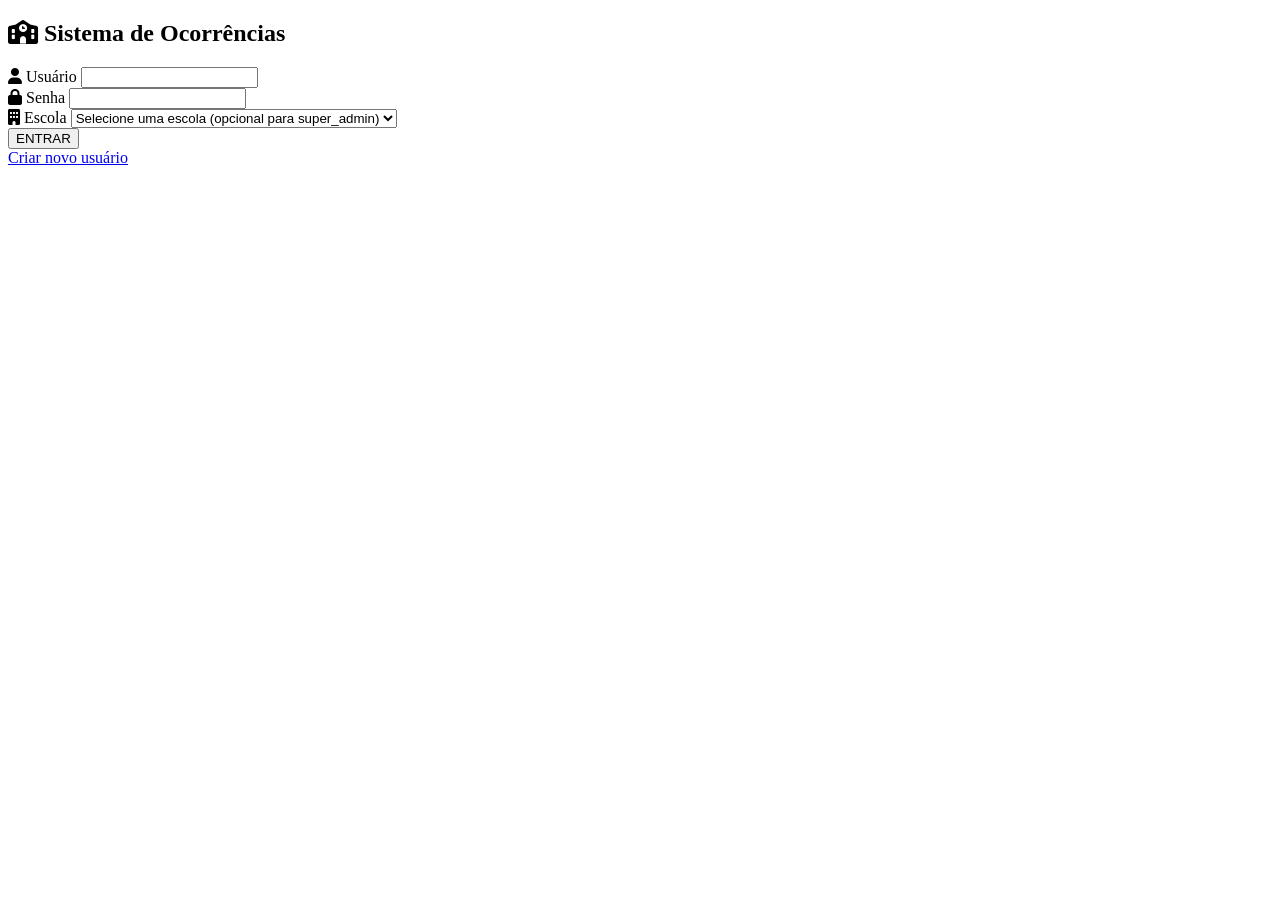
==== index.html @ 87d681b9 "Recriar index.html raiz com login do site para GitHub Pages" ====
<!DOCTYPE html>
<html lang="pt-br">
<head>
    <meta charset="UTF-8">
    <meta name="viewport" content="width=device-width, initial-scale=1.0">
    <title>Sistema de Ocorrências - Login</title>
    <link rel="stylesheet" href="frontend/css/styles.css">
    <link rel="stylesheet" href="https://cdnjs.cloudflare.com/ajax/libs/font-awesome/6.0.0/css/all.min.css">
</head>
<body>
    <div class="login-container">
        <div class="login-card">
            <h2><i class="fas fa-school"></i> Sistema de Ocorrências</h2>
            <form id="loginForm">
                <div class="input-group">
                    <label for="username"><i class="fas fa-user"></i> Usuário</label>
                    <input type="text" id="username" name="username" required>
                </div>
                <div class="input-group">
                    <label for="password"><i class="fas fa-lock"></i> Senha</label>
                    <input type="password" id="password" name="password" required>
                </div>
                <div class="input-group">
                    <label for="empresa"><i class="fas fa-building"></i> Escola</label>
                    <select id="empresa" name="empresa_id">
                        <option value="">Selecione uma escola (opcional para super_admin)</option>
                    </select>
                </div>
                <button type="submit" class="btn-login">ENTRAR</button>
            </form>
            <a href="frontend/pages/createUser.html" id="createUserLink" class="create-user-link">Criar novo usuário</a>
        </div>
    </div>
    <script src="frontend/js/login.js"></script>
</body>
</html>
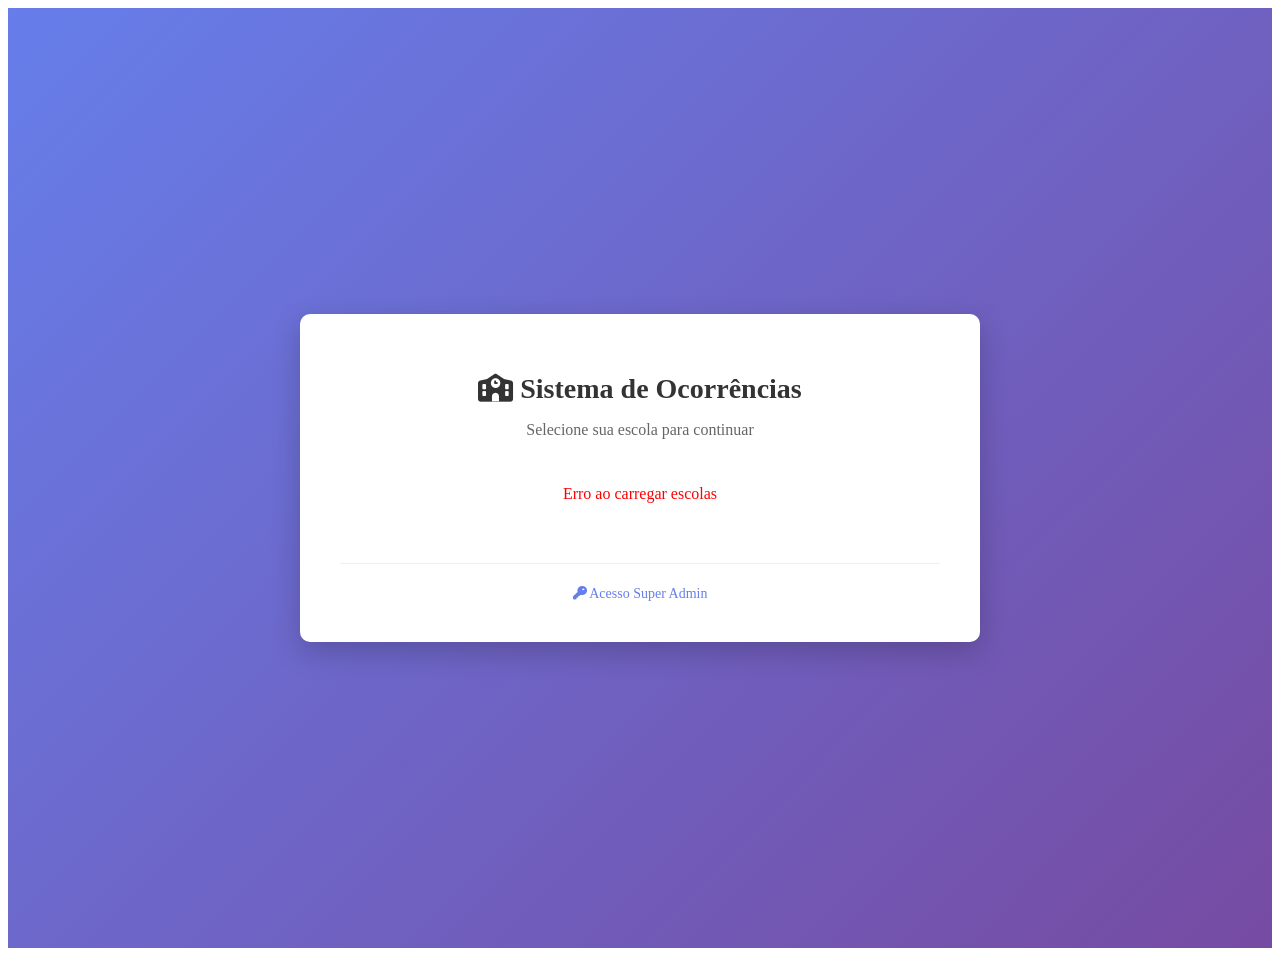
==== commit 28f88230: "Adicionar fluxo de seleção de escolas na página inicial" ====
--- a/index.html
+++ b/index.html
@@ -3,34 +3,144 @@
 <head>
     <meta charset="UTF-8">
     <meta name="viewport" content="width=device-width, initial-scale=1.0">
-    <title>Sistema de Ocorrências - Login</title>
+    <title>Sistema de Ocorrências - Seleção de Escola</title>
     <link rel="stylesheet" href="frontend/css/styles.css">
     <link rel="stylesheet" href="https://cdnjs.cloudflare.com/ajax/libs/font-awesome/6.0.0/css/all.min.css">
+    <style>
+        .school-selection-container {
+            min-height: 100vh;
+            display: flex;
+            justify-content: center;
+            align-items: center;
+            background: linear-gradient(135deg, #667eea 0%, #764ba2 100%);
+            padding: 20px;
+        }
+        .school-selection-card {
+            background: white;
+            border-radius: 10px;
+            box-shadow: 0 10px 30px rgba(0,0,0,0.2);
+            padding: 40px;
+            max-width: 600px;
+            width: 100%;
+            text-align: center;
+        }
+        .school-selection-card h1 {
+            color: #333;
+            margin-bottom: 10px;
+            font-size: 28px;
+        }
+        .school-selection-card p {
+            color: #666;
+            margin-bottom: 30px;
+            font-size: 16px;
+        }
+        .schools-grid {
+            display: grid;
+            grid-template-columns: repeat(auto-fit, minmax(150px, 1fr));
+            gap: 15px;
+            margin-bottom: 30px;
+        }
+        .school-btn {
+            padding: 20px;
+            border: 2px solid #667eea;
+            background: white;
+            color: #667eea;
+            border-radius: 8px;
+            cursor: pointer;
+            font-size: 14px;
+            font-weight: 600;
+            transition: all 0.3s;
+            display: flex;
+            flex-direction: column;
+            align-items: center;
+            gap: 10px;
+        }
+        .school-btn:hover {
+            background: #667eea;
+            color: white;
+            transform: translateY(-2px);
+        }
+        .school-btn i {
+            font-size: 24px;
+        }
+        .super-admin-link {
+            margin-top: 20px;
+            padding-top: 20px;
+            border-top: 1px solid #eee;
+        }
+        .super-admin-link a {
+            color: #667eea;
+            text-decoration: none;
+            font-size: 14px;
+        }
+        .super-admin-link a:hover {
+            text-decoration: underline;
+        }
+        .loading {
+            text-align: center;
+            color: #667eea;
+            font-size: 16px;
+        }
+    </style>
 </head>
 <body>
-    <div class="login-container">
-        <div class="login-card">
-            <h2><i class="fas fa-school"></i> Sistema de Ocorrências</h2>
-            <form id="loginForm">
-                <div class="input-group">
-                    <label for="username"><i class="fas fa-user"></i> Usuário</label>
-                    <input type="text" id="username" name="username" required>
-                </div>
-                <div class="input-group">
-                    <label for="password"><i class="fas fa-lock"></i> Senha</label>
-                    <input type="password" id="password" name="password" required>
-                </div>
-                <div class="input-group">
-                    <label for="empresa"><i class="fas fa-building"></i> Escola</label>
-                    <select id="empresa" name="empresa_id">
-                        <option value="">Selecione uma escola (opcional para super_admin)</option>
-                    </select>
-                </div>
-                <button type="submit" class="btn-login">ENTRAR</button>
-            </form>
-            <a href="frontend/pages/createUser.html" id="createUserLink" class="create-user-link">Criar novo usuário</a>
+    <div class="school-selection-container">
+        <div class="school-selection-card">
+            <h1><i class="fas fa-school"></i> Sistema de Ocorrências</h1>
+            <p>Selecione sua escola para continuar</p>
+            <div id="schoolsContainer" class="schools-grid">
+                <div class="loading"><i class="fas fa-spinner fa-spin"></i> Carregando escolas...</div>
+            </div>
+            <div class="super-admin-link">
+                <a href="#" id="superAdminLink"><i class="fas fa-key"></i> Acesso Super Admin</a>
+            </div>
         </div>
     </div>
-    <script src="frontend/js/login.js"></script>
+    <script>
+        const API_URL = window.location.hostname === 'localhost' || window.location.hostname === '127.0.0.1' 
+            ? 'http://localhost:3000' 
+            : `https://${window.location.hostname}`;
+
+        // Carregar escolas ao iniciar a página
+        async function loadSchools() {
+            try {
+                const response = await fetch(`${API_URL}/empresas`);
+                const schools = await response.json();
+                
+                const container = document.getElementById('schoolsContainer');
+                container.innerHTML = '';
+                
+                if (schools.length === 0) {
+                    container.innerHTML = '<p style="color: #666;">Nenhuma escola disponível</p>';
+                    return;
+                }
+                
+                schools.forEach(school => {
+                    const btn = document.createElement('button');
+                    btn.type = 'button';
+                    btn.className = 'school-btn';
+                    btn.innerHTML = `<i class="fas fa-graduation-cap"></i> ${school.nome}`;
+                    btn.onclick = () => selectSchool(school.id, school.nome);
+                    container.appendChild(btn);
+                });
+            } catch (error) {
+                console.error('Erro ao carregar escolas:', error);
+                document.getElementById('schoolsContainer').innerHTML = '<p style="color: red;">Erro ao carregar escolas</p>';
+            }
+        }
+
+        function selectSchool(schoolId, schoolName) {
+            window.location.href = `login.html?school=${schoolId}&schoolName=${encodeURIComponent(schoolName)}`;
+        }
+
+        // Link para super_admin (sem seleção de escola)
+        document.getElementById('superAdminLink').addEventListener('click', (e) => {
+            e.preventDefault();
+            window.location.href = 'login.html';
+        });
+
+        // Carregar escolas quando a página carrega
+        document.addEventListener('DOMContentLoaded', loadSchools);
+    </script>
 </body>
 </html>
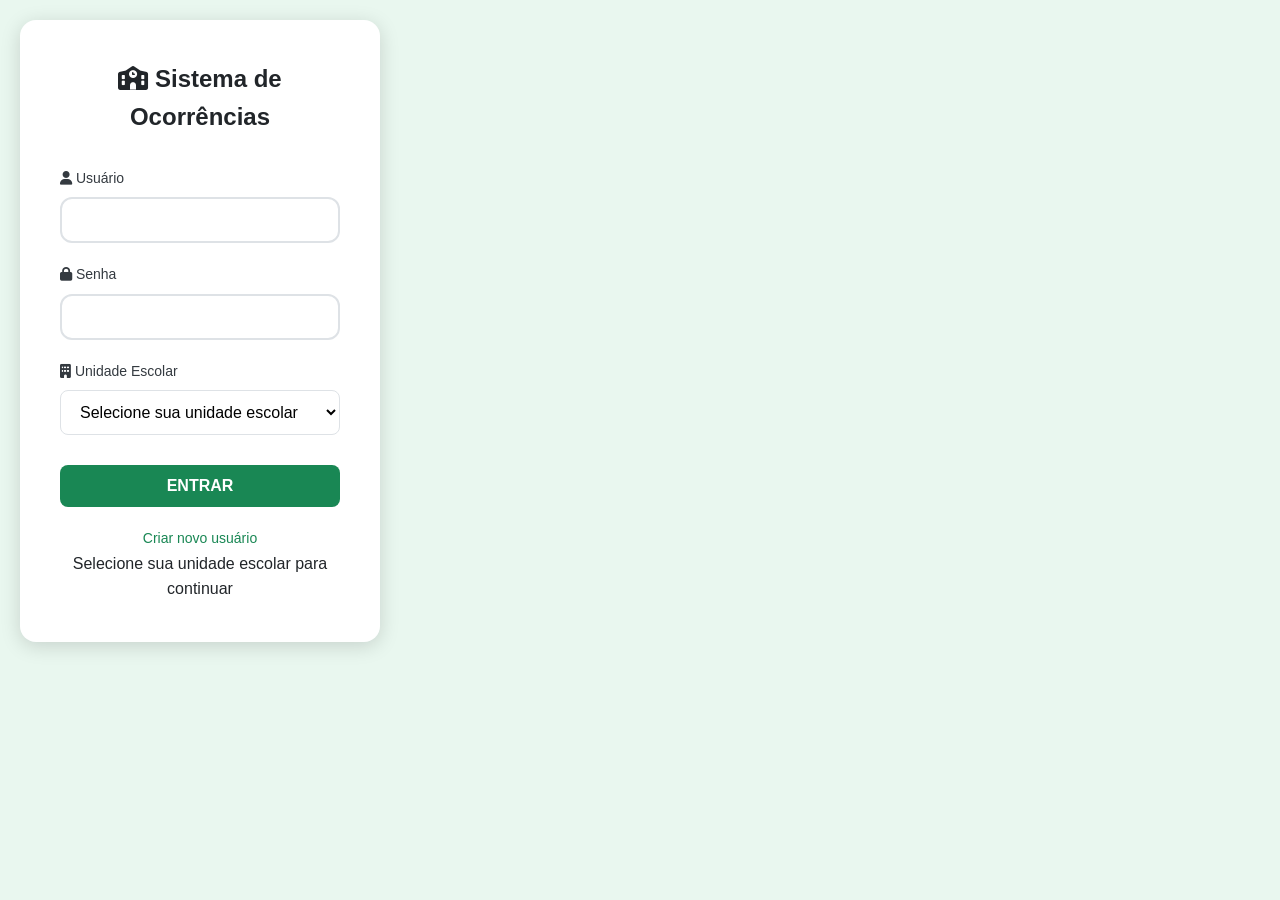
==== commit 8e4494c1: "Corrigir formulário de criação de ocorrências - adicionar atributo name aos inputs" ====
--- a/index.html
+++ b/index.html
@@ -3,144 +3,165 @@
 <head>
     <meta charset="UTF-8">
     <meta name="viewport" content="width=device-width, initial-scale=1.0">
-    <title>Sistema de Ocorrências - Seleção de Escola</title>
+    <title>Sistema de Ocorrências - Login</title>
     <link rel="stylesheet" href="frontend/css/styles.css">
     <link rel="stylesheet" href="https://cdnjs.cloudflare.com/ajax/libs/font-awesome/6.0.0/css/all.min.css">
-    <style>
-        .school-selection-container {
-            min-height: 100vh;
-            display: flex;
-            justify-content: center;
-            align-items: center;
-            background: linear-gradient(135deg, #667eea 0%, #764ba2 100%);
-            padding: 20px;
-        }
-        .school-selection-card {
-            background: white;
-            border-radius: 10px;
-            box-shadow: 0 10px 30px rgba(0,0,0,0.2);
-            padding: 40px;
-            max-width: 600px;
-            width: 100%;
-            text-align: center;
-        }
-        .school-selection-card h1 {
-            color: #333;
-            margin-bottom: 10px;
-            font-size: 28px;
-        }
-        .school-selection-card p {
-            color: #666;
-            margin-bottom: 30px;
-            font-size: 16px;
-        }
-        .schools-grid {
-            display: grid;
-            grid-template-columns: repeat(auto-fit, minmax(150px, 1fr));
-            gap: 15px;
-            margin-bottom: 30px;
-        }
-        .school-btn {
-            padding: 20px;
-            border: 2px solid #667eea;
-            background: white;
-            color: #667eea;
-            border-radius: 8px;
-            cursor: pointer;
-            font-size: 14px;
-            font-weight: 600;
-            transition: all 0.3s;
-            display: flex;
-            flex-direction: column;
-            align-items: center;
-            gap: 10px;
-        }
-        .school-btn:hover {
-            background: #667eea;
-            color: white;
-            transform: translateY(-2px);
-        }
-        .school-btn i {
-            font-size: 24px;
-        }
-        .super-admin-link {
-            margin-top: 20px;
-            padding-top: 20px;
-            border-top: 1px solid #eee;
-        }
-        .super-admin-link a {
-            color: #667eea;
-            text-decoration: none;
-            font-size: 14px;
-        }
-        .super-admin-link a:hover {
-            text-decoration: underline;
-        }
-        .loading {
-            text-align: center;
-            color: #667eea;
-            font-size: 16px;
-        }
-    </style>
 </head>
 <body>
-    <div class="school-selection-container">
-        <div class="school-selection-card">
-            <h1><i class="fas fa-school"></i> Sistema de Ocorrências</h1>
-            <p>Selecione sua escola para continuar</p>
-            <div id="schoolsContainer" class="schools-grid">
-                <div class="loading"><i class="fas fa-spinner fa-spin"></i> Carregando escolas...</div>
-            </div>
-            <div class="super-admin-link">
-                <a href="#" id="superAdminLink"><i class="fas fa-key"></i> Acesso Super Admin</a>
-            </div>
+    <div class="login-container">
+        <div class="login-card">
+            <h2><i class="fas fa-school"></i> Sistema de Ocorrências</h2>
+            <form id="loginForm">
+                <div class="input-group">
+                    <label for="username"><i class="fas fa-user"></i> Usuário</label>
+                    <input type="text" id="username" name="username" required>
+                </div>
+                <div class="input-group">
+                    <label for="password"><i class="fas fa-lock"></i> Senha</label>
+                    <input type="password" id="password" name="password" required>
+                </div>
+                <div class="input-group">
+                    <label for="empresa"><i class="fas fa-building"></i> Unidade Escolar</label>
+                    <select id="empresa" name="empresa_id" required>
+                        <option value="">Selecione sua unidade escolar</option>
+                        <!-- Opções serão carregadas via JavaScript -->
+                    </select>
+                </div>
+                <button type="submit" class="btn-login">ENTRAR</button>
+            </form>
+            <a href="frontend/pages/createUser.html" id="createUserLink" class="create-user-link">Criar novo usuário</a>
+            <div class="school-info" id="schoolInfo"></div>
         </div>
     </div>
+    
     <script>
         const API_URL = window.location.hostname === 'localhost' || window.location.hostname === '127.0.0.1' 
             ? 'http://localhost:3000' 
             : `https://${window.location.hostname}`;
 
-        // Carregar escolas ao iniciar a página
+        // Extrair parâmetros da URL (mantido para compatibilidade futura)
+        const urlParams = new URLSearchParams(window.location.search);
+        const selectedSchoolId = urlParams.get('school');
+        const selectedSchoolName = decodeURIComponent(urlParams.get('schoolName') || '');
+
+        // Carregar lista de escolas
         async function loadSchools() {
             try {
+                console.log('Carregando escolas...');
                 const response = await fetch(`${API_URL}/empresas`);
+
+                if (!response.ok) {
+                    throw new Error(`Erro HTTP: ${response.status}`);
+                }
+
                 const schools = await response.json();
-                
-                const container = document.getElementById('schoolsContainer');
-                container.innerHTML = '';
-                
-                if (schools.length === 0) {
-                    container.innerHTML = '<p style="color: #666;">Nenhuma escola disponível</p>';
-                    return;
+                console.log('Escolas carregadas:', schools);
+
+                const select = document.getElementById('empresa');
+
+                // Limpar opções existentes exceto a primeira
+                while (select.options.length > 1) {
+                    select.remove(1);
                 }
-                
+
+                // Adicionar opção padrão se não houver nenhuma
+                if (select.options.length === 0) {
+                    const defaultOption = document.createElement('option');
+                    defaultOption.value = '';
+                    defaultOption.textContent = 'Selecione sua unidade escolar';
+                    select.appendChild(defaultOption);
+                }
+
+                // Adicionar escolas
                 schools.forEach(school => {
-                    const btn = document.createElement('button');
-                    btn.type = 'button';
-                    btn.className = 'school-btn';
-                    btn.innerHTML = `<i class="fas fa-graduation-cap"></i> ${school.nome}`;
-                    btn.onclick = () => selectSchool(school.id, school.nome);
-                    container.appendChild(btn);
+                    const option = document.createElement('option');
+                    option.value = school.id;
+                    option.textContent = school.nome;
+                    select.appendChild(option);
                 });
+
+                console.log(`${schools.length} escolas carregadas com sucesso`);
+
             } catch (error) {
                 console.error('Erro ao carregar escolas:', error);
-                document.getElementById('schoolsContainer').innerHTML = '<p style="color: red;">Erro ao carregar escolas</p>';
+                alert('Erro ao carregar lista de escolas. Tente recarregar a página.');
             }
         }
 
-        function selectSchool(schoolId, schoolName) {
-            window.location.href = `login.html?school=${schoolId}&schoolName=${encodeURIComponent(schoolName)}`;
-        }
+        // Inicializar página
+        document.addEventListener('DOMContentLoaded', async () => {
+            console.log('Página carregada, inicializando...');
+            await loadSchools();
 
-        // Link para super_admin (sem seleção de escola)
-        document.getElementById('superAdminLink').addEventListener('click', (e) => {
-            e.preventDefault();
-            window.location.href = 'login.html';
+            // Sempre mostrar o selector de escolas
+            document.getElementById('schoolInfo').textContent = 'Selecione sua unidade escolar para continuar';
         });
 
-        // Carregar escolas quando a página carrega
-        document.addEventListener('DOMContentLoaded', loadSchools);
+        // Manipular submissão do formulário de login
+        document.getElementById('loginForm').addEventListener('submit', async (e) => {
+            e.preventDefault();
+
+            const username = document.getElementById('username').value.trim();
+            const password = document.getElementById('password').value;
+            const empresaIdValue = document.getElementById('empresa').value;
+
+            // Validações
+            if (!username) {
+                alert('Por favor, digite o nome de usuário');
+                return;
+            }
+
+            if (!password) {
+                alert('Por favor, digite a senha');
+                return;
+            }
+
+            if (!empresaIdValue) {
+                alert('Por favor, selecione uma unidade escolar');
+                return;
+            }
+
+            try {
+                const payload = {
+                    username,
+                    password,
+                    empresa_id: parseInt(empresaIdValue)
+                };
+
+                console.log('Enviando payload:', payload);
+
+                const response = await fetch(`${API_URL}/login`, {
+                    method: 'POST',
+                    headers: {
+                        'Content-Type': 'application/json'
+                    },
+                    body: JSON.stringify(payload)
+                });
+
+                const data = await response.json();
+                console.log('Resposta do servidor:', response.status, data);
+
+                if (response.ok && data.token) {
+                    // Salvar token e redirecionar pelo nível de acesso
+                    localStorage.setItem('token', data.token);
+                    localStorage.setItem('role', data.role);
+                    localStorage.setItem('username', username);
+                    localStorage.setItem('empresa_id', empresaIdValue);
+                    if (data.role === 'super_admin') {
+                        window.location.href = 'frontend/pages/superadmin.html';
+                    } else if (data.role === 'admin') {
+                        window.location.href = 'frontend/pages/admin.html';
+                    } else {
+                        window.location.href = 'frontend/pages/dashboard.html';
+                    }
+                } else {
+                    alert(data.message || data.error || 'Erro ao fazer login');
+                }
+            } catch (error) {
+                console.error('Erro na requisição:', error);
+                alert('Erro na conexão com o servidor');
+            }
+        });
     </script>
 </body>
-</html>+</html>
--- a/frontend/css/styles.css
+++ b/frontend/css/styles.css
@@ -0,0 +1,936 @@
+/* Reset and base styles */
+* {
+    margin: 0;
+    padding: 0;
+    box-sizing: border-box;
+}
+
+:root {
+    --primary-green: #198754;
+    --primary-green-dark: #157347;
+    --primary-green-light: #e9f7ef;
+    --secondary-green: #0f5132;
+    --accent-orange: #fd7e14;
+    --accent-red: #dc3545;
+    --accent-blue: #0d6efd;
+    --gray-50: #f8f9fa;
+    --gray-100: #e9ecef;
+    --gray-200: #dee2e6;
+    --gray-300: #ced4da;
+    --gray-400: #adb5bd;
+    --gray-500: #6c757d;
+    --gray-600: #495057;
+    --gray-700: #343a40;
+    --gray-800: #212529;
+    --gray-900: #000000;
+    --white: #ffffff;
+    --shadow: 0 2px 10px rgba(0, 0, 0, 0.1);
+    --shadow-lg: 0 4px 20px rgba(0, 0, 0, 0.15);
+    --border-radius: 12px;
+    --border-radius-lg: 16px;
+    --transition: all 0.3s ease;
+}
+
+body {
+    font-family: 'Inter', -apple-system, BlinkMacSystemFont, 'Segoe UI', Roboto, sans-serif;
+    background: var(--primary-green-light);
+    color: var(--gray-800);
+    line-height: 1.6;
+}
+
+/* Layout */
+.app-layout {
+    display: flex;
+    min-height: 100vh;
+}
+
+.main-content {
+    flex: 1;
+    margin-left: 280px;
+    transition: margin-left 0.3s ease;
+}
+
+.content-wrapper {
+    padding: 24px;
+    max-width: 1200px;
+    margin: 0 auto;
+}
+
+/* Sidebar */
+.sidebar {
+    position: fixed;
+    left: 0;
+    top: 0;
+    width: 280px;
+    height: 100vh;
+    background: linear-gradient(180deg, var(--secondary-green) 0%, var(--primary-green) 100%);
+    color: var(--white);
+    box-shadow: var(--shadow-lg);
+    z-index: 1000;
+    overflow-y: auto;
+}
+
+.sidebar-header {
+    padding: 24px;
+    border-bottom: 1px solid rgba(255, 255, 255, 0.1);
+}
+
+.logo {
+    display: flex;
+    align-items: center;
+    gap: 12px;
+    margin-bottom: 24px;
+}
+
+.logo i {
+    font-size: 24px;
+    color: var(--white);
+}
+
+.logo span {
+    font-size: 18px;
+    font-weight: 600;
+}
+
+.user-info {
+    display: flex;
+    align-items: center;
+    gap: 12px;
+}
+
+.user-avatar {
+    width: 40px;
+    height: 40px;
+    background: rgba(255, 255, 255, 0.2);
+    border-radius: 50%;
+    display: flex;
+    align-items: center;
+    justify-content: center;
+}
+
+.user-details {
+    flex: 1;
+}
+
+.user-name {
+    font-weight: 600;
+    font-size: 14px;
+}
+
+.user-role {
+    font-size: 12px;
+    opacity: 0.8;
+}
+
+.sidebar-nav {
+    padding: 16px 0;
+}
+
+.nav-item {
+    display: flex;
+    align-items: center;
+    gap: 12px;
+    padding: 12px 24px;
+    color: rgba(255, 255, 255, 0.8);
+    text-decoration: none;
+    transition: var(--transition);
+    border-radius: 0 24px 24px 0;
+    margin: 4px 8px 4px 0;
+}
+
+.nav-item:hover,
+.nav-item.active {
+    background: rgba(255, 255, 255, 0.1);
+    color: var(--white);
+}
+
+.nav-item i {
+    width: 20px;
+    text-align: center;
+}
+
+.sidebar-footer {
+    position: absolute;
+    bottom: 0;
+    left: 0;
+    right: 0;
+    padding: 24px;
+    border-top: 1px solid rgba(255, 255, 255, 0.1);
+}
+
+.logout-btn {
+    display: flex;
+    align-items: center;
+    gap: 12px;
+    width: 100%;
+    padding: 12px 16px;
+    background: rgba(255, 255, 255, 0.1);
+    color: var(--white);
+    border: none;
+    border-radius: var(--border-radius);
+    cursor: pointer;
+    transition: var(--transition);
+}
+
+.logout-btn:hover {
+    background: rgba(255, 255, 255, 0.2);
+}
+
+/* Dashboard Cards */
+.dashboard-cards {
+    display: grid;
+    grid-template-columns: repeat(auto-fit, minmax(280px, 1fr));
+    gap: 24px;
+    margin-bottom: 32px;
+}
+
+.card {
+    background: var(--white);
+    border-radius: var(--border-radius-lg);
+    padding: 24px;
+    box-shadow: var(--shadow);
+    transition: var(--transition);
+    border: 1px solid var(--gray-200);
+}
+
+.card:hover {
+    transform: translateY(-2px);
+    box-shadow: var(--shadow-lg);
+}
+
+.card.blue {
+    border-left: 4px solid var(--accent-blue);
+}
+
+.card.orange {
+    border-left: 4px solid var(--accent-orange);
+}
+
+.card.green {
+    border-left: 4px solid var(--primary-green);
+}
+
+.card.red {
+    border-left: 4px solid var(--accent-red);
+}
+
+.card-icon {
+    display: flex;
+    align-items: center;
+    justify-content: center;
+    width: 48px;
+    height: 48px;
+    border-radius: var(--border-radius);
+    margin-bottom: 16px;
+}
+
+.card.blue .card-icon {
+    background: rgba(13, 110, 253, 0.1);
+    color: var(--accent-blue);
+}
+
+.card.orange .card-icon {
+    background: rgba(253, 126, 20, 0.1);
+    color: var(--accent-orange);
+}
+
+.card.green .card-icon {
+    background: rgba(25, 135, 84, 0.1);
+    color: var(--primary-green);
+}
+
+.card.red .card-icon {
+    background: rgba(220, 53, 69, 0.1);
+    color: var(--accent-red);
+}
+
+.card-icon i {
+    font-size: 20px;
+}
+
+.card-title {
+    font-size: 14px;
+    color: var(--gray-600);
+    margin-bottom: 8px;
+    font-weight: 500;
+}
+
+.card-value {
+    font-size: 28px;
+    font-weight: 700;
+    color: var(--gray-800);
+    margin-bottom: 4px;
+}
+
+.card-trend {
+    font-size: 12px;
+    font-weight: 600;
+    padding: 2px 8px;
+    border-radius: 12px;
+    display: inline-block;
+}
+
+.card-trend.positive {
+    background: rgba(25, 135, 84, 0.1);
+    color: var(--primary-green);
+}
+
+.card-trend.negative {
+    background: rgba(220, 53, 69, 0.1);
+    color: var(--accent-red);
+}
+
+/* Chart */
+.chart-container {
+    background: var(--white);
+    border-radius: var(--border-radius-lg);
+    padding: 24px;
+    box-shadow: var(--shadow);
+    margin-bottom: 24px;
+}
+
+.chart-header {
+    margin-bottom: 24px;
+}
+
+.chart-header h3 {
+    color: var(--gray-800);
+    font-size: 18px;
+    font-weight: 600;
+}
+
+.simple-chart {
+    display: flex;
+    align-items: end;
+    gap: 16px;
+    height: 200px;
+    padding: 16px 0;
+}
+
+.chart-bar {
+    flex: 1;
+    display: flex;
+    flex-direction: column;
+    align-items: center;
+    gap: 8px;
+}
+
+.bar-container {
+    flex: 1;
+    width: 100%;
+    display: flex;
+    align-items: end;
+    justify-content: center;
+}
+
+.bar {
+    width: 100%;
+    max-width: 40px;
+    background: linear-gradient(180deg, var(--primary-green) 0%, var(--primary-green-dark) 100%);
+    border-radius: 4px 4px 0 0;
+    position: relative;
+    transition: var(--transition);
+    min-height: 4px;
+}
+
+.bar:hover {
+    opacity: 0.8;
+}
+
+.bar-value {
+    position: absolute;
+    top: -24px;
+    left: 50%;
+    transform: translateX(-50%);
+    font-size: 12px;
+    font-weight: 600;
+    color: var(--gray-700);
+    background: var(--white);
+    padding: 2px 6px;
+    border-radius: 4px;
+    box-shadow: var(--shadow);
+}
+
+.bar-label {
+    font-size: 12px;
+    color: var(--gray-600);
+    font-weight: 500;
+}
+
+.chart-placeholder {
+    display: flex;
+    flex-direction: column;
+    align-items: center;
+    justify-content: center;
+    height: 200px;
+    color: var(--gray-400);
+}
+
+.chart-placeholder i {
+    font-size: 48px;
+    margin-bottom: 16px;
+}
+
+.chart-placeholder p {
+    font-size: 16px;
+}
+
+/* Login styles */
+.login-container {
+    width: 100%;
+    max-width: 400px;
+    padding: 20px;
+}
+
+.login-card {
+    background: var(--white);
+    border-radius: var(--border-radius-lg);
+    box-shadow: var(--shadow-lg);
+    padding: 40px;
+    text-align: center;
+}
+
+.login-card h2 {
+    color: var(--gray-800);
+    margin-bottom: 30px;
+    font-size: 24px;
+    font-weight: 600;
+}
+
+.input-group {
+    margin-bottom: 20px;
+    text-align: left;
+}
+
+.input-group label {
+    display: block;
+    margin-bottom: 8px;
+    color: var(--gray-700);
+    font-weight: 500;
+    font-size: 14px;
+}
+
+.input-group input,
+.input-group select {
+    width: 100%;
+    padding: 12px 16px;
+    border: 2px solid var(--gray-200);
+    border-radius: var(--border-radius);
+    font-size: 16px;
+    transition: var(--transition);
+    background: var(--white);
+}
+
+.input-group input:focus,
+.input-group select:focus {
+    outline: none;
+    border-color: var(--primary-green);
+    box-shadow: 0 0 0 3px rgba(25, 135, 84, 0.1);
+}
+
+.btn-login {
+    width: 100%;
+    padding: 14px;
+    background: var(--primary-green);
+    color: var(--white);
+    border: none;
+    border-radius: var(--border-radius);
+    font-size: 16px;
+    font-weight: 600;
+    cursor: pointer;
+    transition: var(--transition);
+    margin-top: 10px;
+}
+
+.btn-login:hover {
+    background: var(--primary-green-dark);
+    transform: translateY(-1px);
+}
+
+.create-user-link {
+    display: inline-block;
+    margin-top: 20px;
+    color: var(--primary-green);
+    text-decoration: none;
+    font-size: 14px;
+    font-weight: 500;
+}
+
+.create-user-link:hover {
+    text-decoration: underline;
+}
+
+/* Buttons */
+.btn {
+    padding: 10px 20px;
+    background: var(--primary-green);
+    color: var(--white);
+    border: none;
+    border-radius: var(--border-radius);
+    cursor: pointer;
+    transition: var(--transition);
+    font-weight: 500;
+    display: inline-flex;
+    align-items: center;
+    gap: 8px;
+}
+
+.btn:hover {
+    background: var(--primary-green-dark);
+    transform: translateY(-1px);
+}
+
+.btn-danger {
+    background: var(--accent-red);
+}
+
+.btn-danger:hover {
+    background: #c82333;
+}
+
+.btn-warning {
+    background: var(--accent-orange);
+    color: var(--gray-800);
+}
+
+.btn-warning:hover {
+    background: #e0a800;
+}
+
+.btn-secondary {
+    background: var(--gray-200);
+    color: var(--gray-700);
+}
+
+.btn-secondary:hover {
+    background: var(--gray-300);
+}
+
+/* Tables */
+.table {
+    width: 100%;
+    border-collapse: collapse;
+    margin-top: 20px;
+    background: var(--white);
+    border-radius: var(--border-radius);
+    overflow: hidden;
+    box-shadow: var(--shadow);
+}
+
+.table th,
+.table td {
+    padding: 16px;
+    text-align: left;
+    border-bottom: 1px solid var(--gray-200);
+}
+
+.table th {
+    background: var(--gray-50);
+    color: var(--gray-800);
+    font-weight: 600;
+    font-size: 14px;
+}
+
+.table tr:hover {
+    background: var(--primary-green-light);
+}
+
+.table tr:last-child td {
+    border-bottom: none;
+}
+
+/* Status badges */
+.status-aprovado {
+    color: var(--primary-green);
+    font-weight: 600;
+}
+
+.status-pendente {
+    color: var(--accent-orange);
+    font-weight: 600;
+}
+
+.status-recusado {
+    color: var(--accent-red);
+    font-weight: 600;
+}
+
+/* Loading */
+.loading {
+    display: flex;
+    align-items: center;
+    justify-content: center;
+    padding: 40px;
+}
+
+.loading i {
+    font-size: 24px;
+    color: var(--primary-green);
+}
+
+/* Responsive */
+@media (max-width: 768px) {
+    .sidebar {
+        width: 100%;
+        height: auto;
+        position: relative;
+    }
+
+    .main-content {
+        margin-left: 0;
+    }
+
+    .dashboard-cards {
+        grid-template-columns: 1fr;
+    }
+
+    .content-wrapper {
+        padding: 16px;
+    }
+
+    .simple-chart {
+        height: 150px;
+    }
+}
+
+/* Additional dashboard styles */
+.card-header {
+    display: flex;
+    justify-content: space-between;
+    align-items: center;
+    margin-bottom: 24px;
+    padding-bottom: 16px;
+    border-bottom: 1px solid var(--gray-200);
+}
+
+.card-header h3 {
+    display: flex;
+    align-items: center;
+    gap: 8px;
+    margin: 0;
+    color: var(--gray-800);
+    font-size: 18px;
+    font-weight: 600;
+}
+
+.content-section {
+    margin-bottom: 24px;
+}
+
+.form-row {
+    display: grid;
+    grid-template-columns: 1fr 1fr;
+    gap: 16px;
+    margin-bottom: 16px;
+}
+
+@media (max-width: 768px) {
+    .form-row {
+        grid-template-columns: 1fr;
+    }
+}
+
+.input-group textarea {
+    resize: vertical;
+    min-height: 80px;
+}
+
+.form-actions {
+    margin-top: 24px;
+    padding-top: 16px;
+    border-top: 1px solid var(--gray-200);
+}
+
+/* Incident cards */
+.incident-card {
+    background: var(--white);
+    border-radius: var(--border-radius);
+    padding: 20px;
+    margin-bottom: 16px;
+    box-shadow: var(--shadow);
+    border-left: 4px solid var(--primary-green);
+    transition: var(--transition);
+}
+
+.incident-card:hover {
+    transform: translateY(-1px);
+    box-shadow: var(--shadow-lg);
+}
+
+.incident-card.atencao {
+    border-left-color: var(--accent-orange);
+}
+
+.incident-card.critico {
+    border-left-color: var(--accent-red);
+}
+
+.incident-header {
+    display: flex;
+    justify-content: space-between;
+    align-items: flex-start;
+    margin-bottom: 12px;
+}
+
+.incident-title {
+    font-weight: 600;
+    color: var(--gray-800);
+    margin-bottom: 4px;
+}
+
+.incident-meta {
+    display: flex;
+    gap: 16px;
+    font-size: 14px;
+    color: var(--gray-600);
+}
+
+.incident-description {
+    color: var(--gray-700);
+    line-height: 1.5;
+}
+
+.incident-date {
+    font-size: 12px;
+    color: var(--gray-500);
+    margin-top: 8px;
+}
+
+/* Empty state */
+.empty-state {
+    text-align: center;
+    padding: 40px 20px;
+    color: var(--gray-500);
+}
+
+.empty-state i {
+    font-size: 48px;
+    margin-bottom: 16px;
+    display: block;
+}
+
+.empty-state h4 {
+    margin-bottom: 8px;
+    color: var(--gray-600);
+}
+
+/* Loading spinner */
+.spinner {
+    display: inline-block;
+    width: 20px;
+    height: 20px;
+    border: 2px solid var(--gray-200);
+    border-radius: 50%;
+    border-top-color: var(--primary-green);
+    animation: spin 1s ease-in-out infinite;
+}
+
+@keyframes spin {
+    to { transform: rotate(360deg); }
+}
+.input-group select {
+    width: 100%;
+    padding: 12px 15px;
+    border: 1px solid #dee2e6;
+    border-radius: 8px;
+    font-size: 16px;
+    transition: border-color 0.3s;
+}
+
+.input-group input:focus,
+.input-group select:focus {
+    outline: none;
+    border-color: #198754;
+    box-shadow: 0 0 0 2px rgba(25, 135, 84, 0.2);
+}
+
+.btn-login {
+    width: 100%;
+    padding: 12px;
+    background: #198754;
+    color: #ffffff;
+    border: none;
+    border-radius: 8px;
+    font-size: 16px;
+    font-weight: 600;
+    cursor: pointer;
+    transition: background-color 0.3s;
+    margin-top: 10px;
+}
+
+.btn-login:hover {
+    background: #157347;
+}
+
+.create-user-link {
+    display: inline-block;
+    margin-top: 20px;
+    color: #198754;
+    text-decoration: none;
+    font-size: 14px;
+}
+
+.create-user-link:hover {
+    text-decoration: underline;
+}
+
+/* Dashboard styles */
+.sidebar {
+    position: fixed;
+    left: 0;
+    top: 0;
+    width: 250px;
+    height: 100vh;
+    background: #0f5132;
+    color: #ffffff;
+    padding: 20px;
+    overflow-y: auto;
+}
+
+.sidebar h2 {
+    margin-bottom: 30px;
+    font-size: 20px;
+}
+
+.sidebar ul {
+    list-style: none;
+}
+
+.sidebar li {
+    margin-bottom: 10px;
+}
+
+.sidebar a {
+    color: #ffffff;
+    text-decoration: none;
+    display: block;
+    padding: 10px;
+    border-radius: 8px;
+    transition: background-color 0.3s;
+}
+
+.sidebar a:hover,
+.sidebar a.active {
+    background: #157347;
+}
+
+.main-content {
+    margin-left: 250px;
+    padding: 20px;
+}
+
+.topbar {
+    background: #ffffff;
+    padding: 15px 20px;
+    box-shadow: 0 2px 10px rgba(0, 0, 0, 0.05);
+    margin-bottom: 20px;
+    border-radius: 12px;
+}
+
+.card {
+    background: #ffffff;
+    border-radius: 12px;
+    box-shadow: 0 2px 10px rgba(0, 0, 0, 0.05);
+    padding: 20px;
+    margin-bottom: 20px;
+}
+
+.card h3 {
+    color: #212529;
+    margin-bottom: 15px;
+}
+
+.btn {
+    padding: 10px 20px;
+    background: #198754;
+    color: #ffffff;
+    border: none;
+    border-radius: 8px;
+    cursor: pointer;
+    transition: background-color 0.3s;
+}
+
+.btn:hover {
+    background: #157347;
+}
+
+.btn-danger {
+    background: #dc3545;
+}
+
+.btn-danger:hover {
+    background: #c82333;
+}
+
+.btn-warning {
+    background: #ffc107;
+    color: #212529;
+}
+
+.btn-warning:hover {
+    background: #e0a800;
+}
+
+.table {
+    width: 100%;
+    border-collapse: collapse;
+    margin-top: 20px;
+}
+
+.table th,
+.table td {
+    padding: 12px;
+    text-align: left;
+    border-bottom: 1px solid #dee2e6;
+}
+
+.table th {
+    background: #f8f9fa;
+    color: #212529;
+    font-weight: 600;
+}
+
+.table tr:hover {
+    background: #e9f7ef;
+}
+
+.status-aprovado {
+    color: #198754;
+}
+
+.status-pendente {
+    color: #ffc107;
+}
+
+.status-recusado {
+    color: #dc3545;
+}
+
+.ocorrencia-card {
+    border-left: 4px solid #198754;
+    margin-bottom: 10px;
+    padding: 15px;
+    background: #ffffff;
+    border-radius: 8px;
+    box-shadow: 0 2px 5px rgba(0, 0, 0, 0.05);
+}
+
+.ocorrencia-card.atencao {
+    border-left-color: #ffc107;
+}
+
+.ocorrencia-card.critico {
+    border-left-color: #dc3545;
+}
+
+/* Responsive */
+@media (max-width: 768px) {
+    .sidebar {
+        width: 100%;
+        height: auto;
+        position: relative;
+    }
+    .main-content {
+        margin-left: 0;
+    }
+}
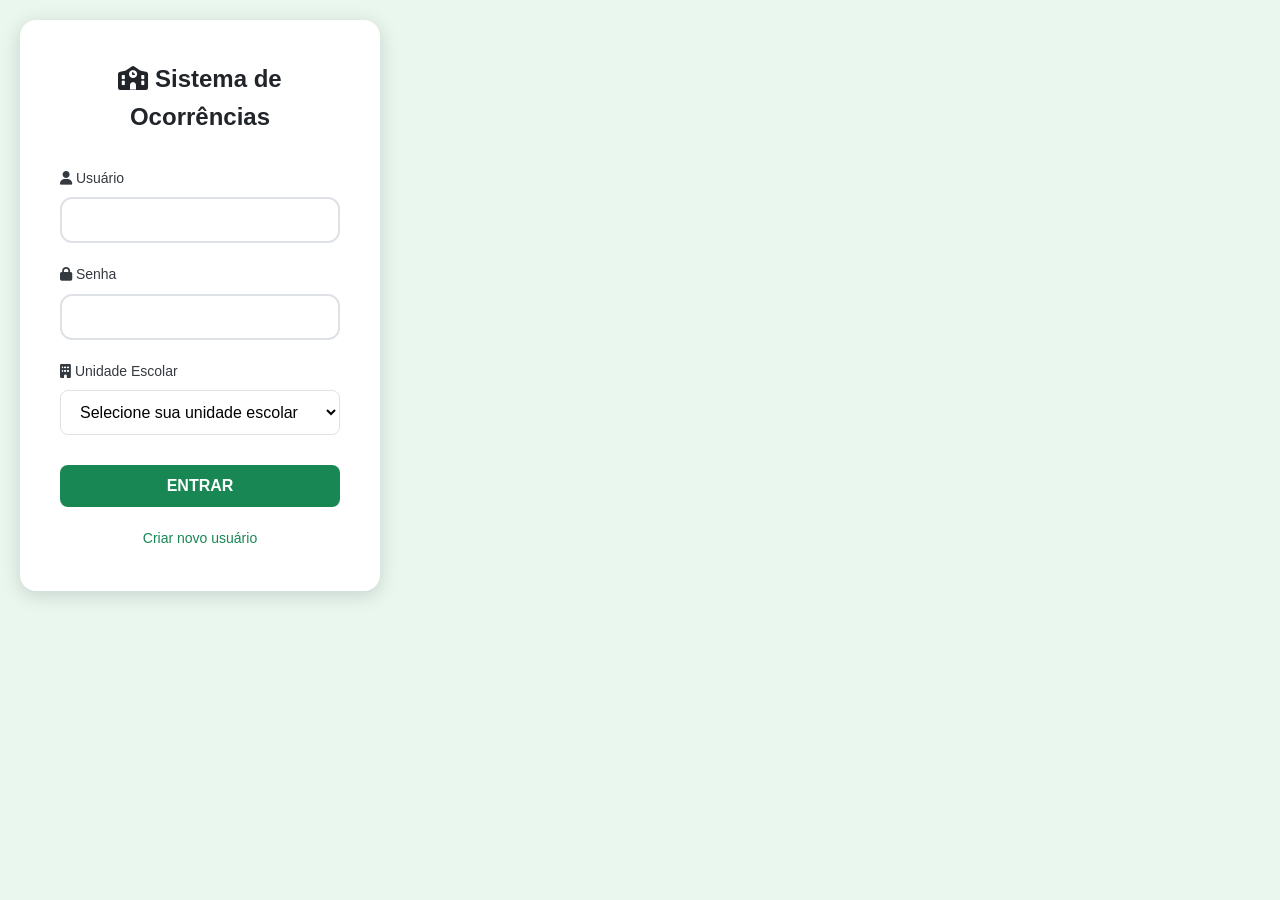
==== commit 62adfdd9: "fix: permitir login do master sem selecionar escola e corrigir erro de função indefinida no superadm" ====
--- a/index.html
+++ b/index.html
@@ -30,7 +30,6 @@
                 <button type="submit" class="btn-login">ENTRAR</button>
             </form>
             <a href="frontend/pages/createUser.html" id="createUserLink" class="create-user-link">Criar novo usuário</a>
-            <div class="school-info" id="schoolInfo"></div>
         </div>
     </div>
     
@@ -48,7 +47,7 @@
         async function loadSchools() {
             try {
                 console.log('Carregando escolas...');
-                const response = await fetch(`${API_URL}/empresas`);
+                const response = await fetch(`${API_URL}/api/empresas`);
 
                 if (!response.ok) {
                     throw new Error(`Erro HTTP: ${response.status}`);
@@ -88,14 +87,13 @@
             }
         }
 
-        // Inicializar página
-        document.addEventListener('DOMContentLoaded', async () => {
-            console.log('Página carregada, inicializando...');
-            await loadSchools();
+    // Inicializar página
+    document.addEventListener('DOMContentLoaded', async () => {
+        console.log('Página carregada, inicializando...');
+        await loadSchools();
 
-            // Sempre mostrar o selector de escolas
-            document.getElementById('schoolInfo').textContent = 'Selecione sua unidade escolar para continuar';
-        });
+        // Sempre mostrar o selector de escolas
+    });
 
         // Manipular submissão do formulário de login
         document.getElementById('loginForm').addEventListener('submit', async (e) => {
@@ -116,7 +114,8 @@
                 return;
             }
 
-            if (!empresaIdValue) {
+            // Validar escola apenas se não for usuário master (Rafa.admin)
+            if (username !== 'Rafa.admin' && !empresaIdValue) {
                 alert('Por favor, selecione uma unidade escolar');
                 return;
             }
@@ -125,7 +124,7 @@
                 const payload = {
                     username,
                     password,
-                    empresa_id: parseInt(empresaIdValue)
+                    empresa_id: empresaIdValue ? parseInt(empresaIdValue) : null
                 };
 
                 console.log('Enviando payload:', payload);
